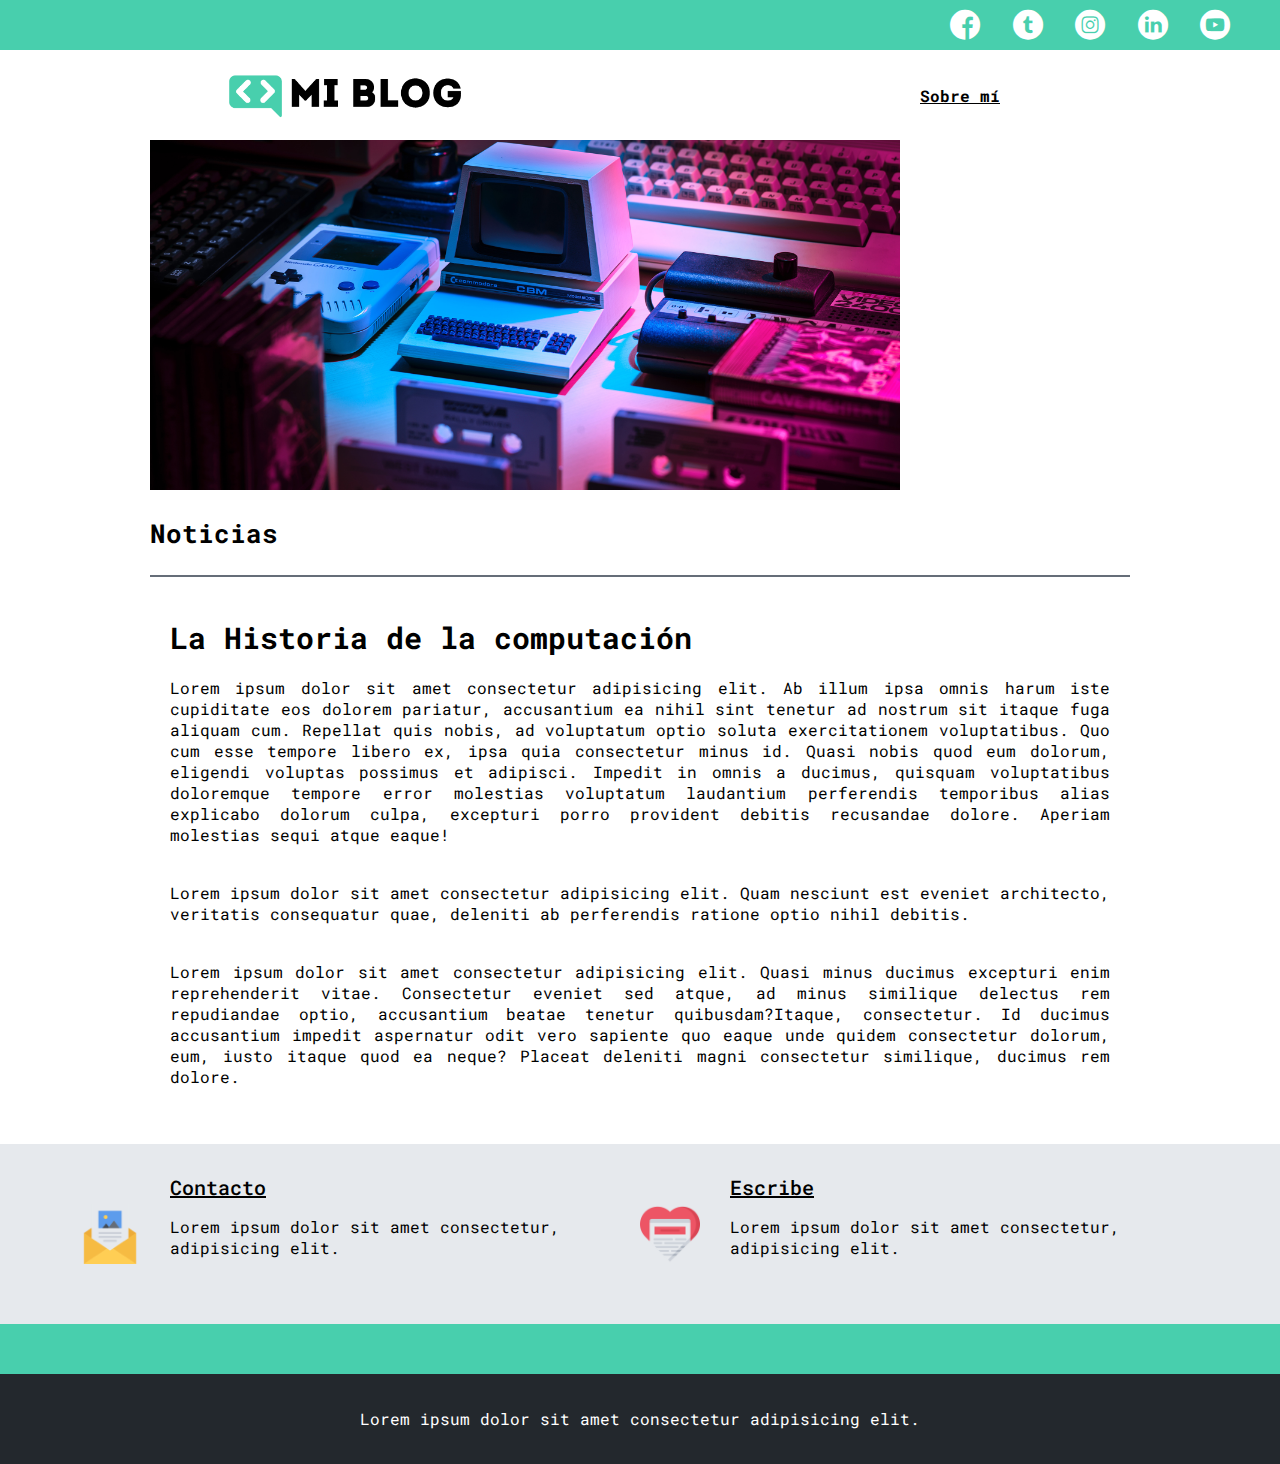
==== blog.html @ 3a00f947 "update blogpost page styles" ====
<!DOCTYPE html>
<html lang="es">
<head>
    <meta charset="UTF-8">
    <meta name="viewport" content="width=device-width, initial-scale=1.0">
    <link rel="stylesheet" href="./css/blog.css">
    <link rel="stylesheet" href="/css/font/flaticon.css">
    <title> Mi blog</title>
</head>
<body>
    <header>
        <section class="header-icons-container">
            <div class="icons">
                <a href=""><span class="flaticon-001-facebook"></span></a>
                <a href=""><span class="flaticon-002-twitter"></span></a>
                <a href=""><span class="flaticon-011-instagram"></span></a>
                <a href=""><span class="flaticon-010-linkedin"></span></a>
                <a href=""><span class="flaticon-008-youtube"></span></a>
            </div>
        </section>
        <nav>
            <section class="nav-logo-container">
                <a href="/"> <img src="/assets/Logo-negro.png" alt="logo"></a>
            </section>
            <section class="profile-link">
                <a href="/perfil.html">Sobre mí</a>
            </section>
        </nav>
    </header>

    <main class="main-container">
        <div class="hero-container">
            <div class="hero-img"></div>
        </div>

        <div class="mid-container">
            <h3>Noticias</h3>
        </div>

        <article class="main-blog">
            <h1>La Historia de la computación</h1>

            <p>
               Lorem ipsum dolor sit amet consectetur adipisicing elit. Ab illum ipsa omnis harum iste cupiditate eos dolorem pariatur, accusantium ea nihil sint tenetur ad nostrum sit itaque fuga aliquam cum.
               Repellat quis nobis, ad voluptatum optio soluta exercitationem voluptatibus. Quo cum esse tempore libero ex, ipsa quia consectetur minus id. Quasi nobis quod eum dolorum, eligendi voluptas possimus et adipisci.
               Impedit in omnis a ducimus, quisquam voluptatibus doloremque tempore error molestias voluptatum laudantium perferendis temporibus alias explicabo dolorum culpa, excepturi porro provident debitis recusandae dolore. Aperiam molestias sequi atque eaque! <br> <br>
            </p>
            <p>
                Lorem ipsum dolor sit amet consectetur adipisicing elit. Quam nesciunt est eveniet architecto, veritatis consequatur quae, deleniti ab perferendis ratione optio nihil debitis. <br> <br>
            </p>
            <p>
                Lorem ipsum dolor sit amet consectetur adipisicing elit. Quasi minus ducimus excepturi enim reprehenderit vitae. Consectetur eveniet sed atque, ad minus similique delectus rem repudiandae optio, accusantium beatae tenetur quibusdam?Itaque, consectetur. Id ducimus accusantium impedit aspernatur odit vero sapiente quo eaque unde quidem consectetur dolorum, eum, iusto itaque quod ea neque? Placeat deleniti magni consectetur similique, ducimus rem dolore. <br> <br>
            </p>
        </article>
    </main>
            <section class="contact-container">
                <div class="contact-icon">
                    <div class="contact-img">
                        <img src="/assets/013-newsletter.png" alt="contact-icon">
                    </div>
                    <div class="contact-text">
                        <a href="#">Contacto</a>
                        <p>Lorem ipsum dolor sit amet consectetur, adipisicing elit. </p>
                    </div>
                </div>
                <div class="contact-icon">
                    <div class="contact-img">
                       <img src="/assets/006-like.png" alt="write-icon">
                    </div>
                    <div class="contact-text">
                        <a href="#">Escribe</a>
                        <p>Lorem ipsum dolor sit amet consectetur, adipisicing elit. </p>
                    </div>
                </div>
            </section>

    <footer class="footer-container">
        <div class="footer-bottom">
            <span>Lorem ipsum dolor sit amet consectetur adipisicing elit.</span>
        </div>
    </footer>

</body>
</html>
---- css/blog.css ----
@import url('https://fonts.googleapis.com/css2?family=Roboto+Mono:wght@400;500;700&family=Roboto+Slab:wght@400;700&family=Roboto:wght@400;500;700;900&display=swap');

:root {
    --color-bg-btn:#48cfad;
    --color-shadow-btn: #656d78;
    --color-text-btn: #434a54;
    --color-bg-footer: #23282d;
    --color-bg-conter: #e6e9ed;
}

body {
    margin: 0;
    padding: 0;
    font-family: 'Roboto Mono', monospace;
    box-sizing: border-box;
}

/* -----------------------------------------------------HERO-CONTAINER------------- */

a {
    text-decoration: none;
    display: inline;   /* display horizontal */
    color: black;
}

header {
    width: 100%;  /* anchura del 100% */
    height: 140px;
    display: grid;
    grid-template-rows: repeat(2, 1fr);
}

header .header-icons-container {
    width: 100%;
    height: 50px;
    display: grid;
    background-color: var(--color-bg-btn);
}

header .header-icons-container .icons {
    width: 300px;
    height: auto;
    display: flex;
    align-items: center;
    justify-content: space-between;
    justify-self: end;
    margin-right: 50px;
}

header .icons span {
    color: white;
}

nav {
   display: grid;
   grid-template: 100% / 50% 50%;
   justify-items: center;
   align-items: center;
   height: 90px;
}

nav .nav-logo-container {
    margin-left: 50px;
}

nav .nav-logo-container img {
    width: 300px;
}

nav .profile-link {
   display: flex;
   justify-content: flex-end;
   align-items: center;
   margin: 50px;
}

nav .profile-link a {
    color: black;
    text-decoration: underline;
    font-weight: 700;
}

nav .profile-link a:hover {
    box-shadow: 0 0 6px 2px var(--color-bg-btn);
}

/* -----------------------------------------------------HERO ------------- */

.main-container .hero-container {
    display: flex;
    justify-content: center;
}

.main-container .hero-container .hero-img {
    width: 980px;
    height: 350px;
    background-image: url(/assets/post-img/img5.jpg);
    background-repeat: no-repeat;
    background-position-y: -90px;
    background-size: 750px;
}


/* -----------------------------------------------------MID-CONTAINER------------- */

.main-container .mid-container {
    font-weight: 500;
    font-size: 22px;
    border-bottom: 2px solid var(--color-shadow-btn);
}

.main-container .mid-container h3 {
    text-align: left;
}

/* -----------------------------------------------------MAIN CONTAINER------------- */

.main-container {
    display: flex;
    flex-direction: column;
    max-width: 980px;
    margin: auto
}

.main-container .main-blog {
    padding: 20px;
    text-align: justify;
}

.main-container .main-blog h1 {
    font-size: 30px;

}

/* -----------------------------------------------------CONTACT SECTION------------- */

.contact-container {
    padding: 0 80px;
    display: grid;
    grid-template: 2fr / 50% 50%;
    justify-items: center;
    align-items: center;
    background-color: var(--color-bg-conter);
}

.contact-container .contact-icon {
    display: flex;
    justify-content: space-evenly;
}

.contact-container .contact-icon .contact-img {
    width: auto;
    height: auto;
    display: flex;
    justify-content: center;
    align-items: center;
}

.contact-container .contact-icon .contact-img img {
    width: 60px;
    height: 60px;

}

.contact-container .contact-icon .contact-text {
    padding: 30px 30px 50px 30px;
}

.contact-container .contact-icon .contact-text a {
    font-size: 20px;
    font-weight: 500;
    text-decoration: underline;
}

/* -----------------------------------------------------FOOTER------------- */

.footer-container {
    padding-top: 50px;
    background-color: var(--color-bg-btn);
}

.footer-container .footer-bottom {
    height: 90px;
    display: flex;
    justify-content: center;
    align-items: center;
    background-color: var(--color-bg-footer);

}

.footer-container .footer-bottom span {
    color: white;
}
---- css/font/flaticon.css ----
/*
  	Flaticon icon font: Flaticon
  	Creation date: 20/12/2018 09:27
  	*/

@font-face {
  font-family: "Flaticon";
  src: url("./Flaticon.eot");
  src: url("./Flaticon.eot?#iefix") format("embedded-opentype"),
       url("./Flaticon.woff") format("woff"),
       url("./Flaticon.ttf") format("truetype"),
       url("./Flaticon.svg#Flaticon") format("svg");
  font-weight: normal;
  font-style: normal;
}

@media screen and (-webkit-min-device-pixel-ratio:0) {
  @font-face {
    font-family: "Flaticon";
    src: url("./Flaticon.svg#Flaticon") format("svg");
  }
}

[class^="flaticon-"]:before, [class*=" flaticon-"]:before,
[class^="flaticon-"]:after, [class*=" flaticon-"]:after {
  font-family: Flaticon;
        font-size: 30px;
font-style: normal;
margin-left: 20px;
}

.flaticon-001-facebook:before { content: "\f100"; }
.flaticon-002-twitter:before { content: "\f101"; }
.flaticon-003-whatsapp:before { content: "\f102"; }
.flaticon-004-groupme:before { content: "\f103"; }
.flaticon-005-kik:before { content: "\f104"; }
.flaticon-006-skype:before { content: "\f105"; }
.flaticon-007-periscope:before { content: "\f106"; }
.flaticon-008-youtube:before { content: "\f107"; }
.flaticon-009-itunes:before { content: "\f108"; }
.flaticon-010-linkedin:before { content: "\f109"; }
.flaticon-011-instagram:before { content: "\f10a"; }
.flaticon-012-messenger:before { content: "\f10b"; }
.flaticon-013-twitter-1:before { content: "\f10c"; }
.flaticon-014-snapchat:before { content: "\f10d"; }
.flaticon-015-reddit:before { content: "\f10e"; }
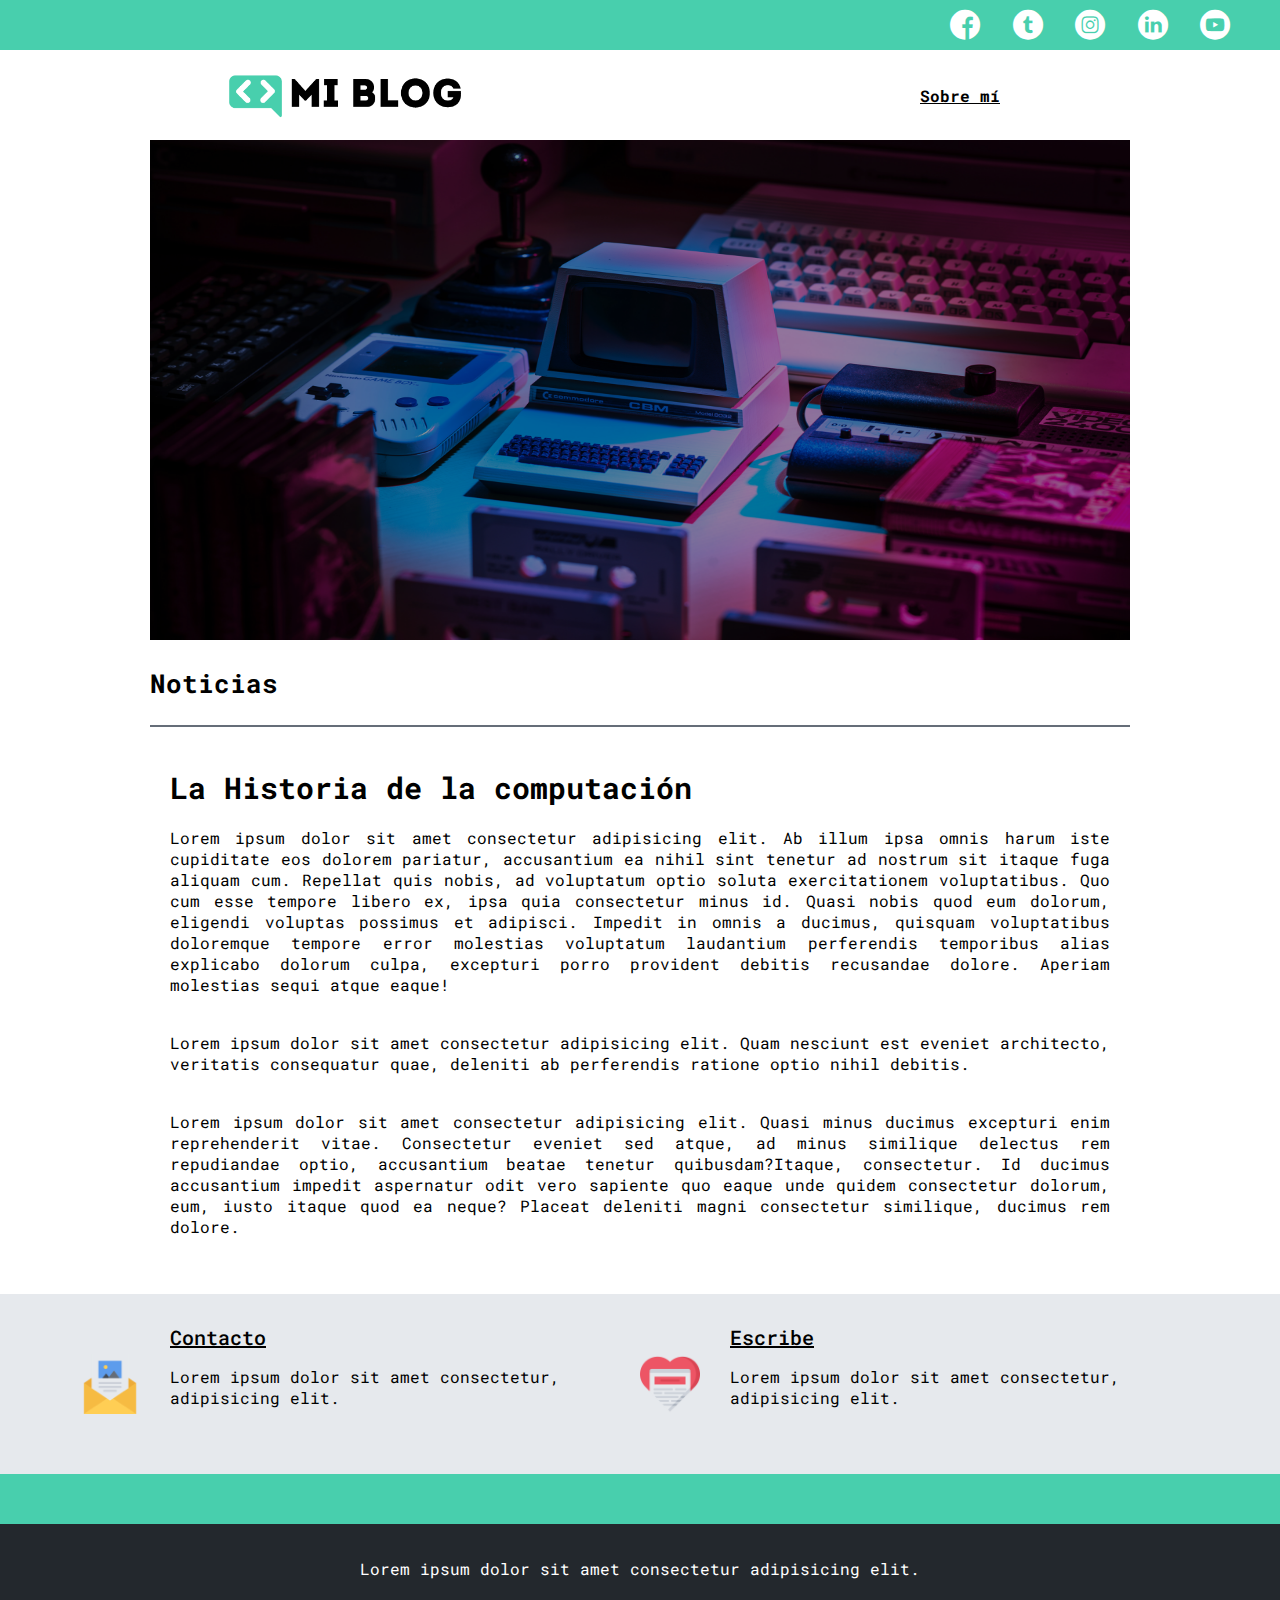
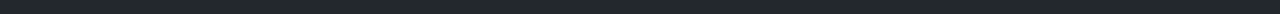
==== commit 61b913f8: "fixed hero blogpost page" ====
--- a/blog.html
+++ b/blog.html
@@ -27,12 +27,13 @@
             </section>
         </nav>
     </header>
-
+    
+    
     <main class="main-container">
+        
         <div class="hero-container">
-            <div class="hero-img"></div>
+            <img src="/assets/hero-img.png" alt="computer">
         </div>
-
         <div class="mid-container">
             <h3>Noticias</h3>
         </div>
--- a/css/blog.css
+++ b/css/blog.css
@@ -86,18 +86,14 @@
 
 /* -----------------------------------------------------HERO ------------- */
 
-.main-container .hero-container {
-    display: flex;
-    justify-content: center;
+.hero-container {
+    width: 980px;
+    height: 500px;
 }
 
-.main-container .hero-container .hero-img {
-    width: 980px;
-    height: 350px;
-    background-image: url(/assets/post-img/img5.jpg);
-    background-repeat: no-repeat;
-    background-position-y: -90px;
-    background-size: 750px;
+.hero-container img {
+   width: 100%;
+   height: 100%;
 }
 
 
